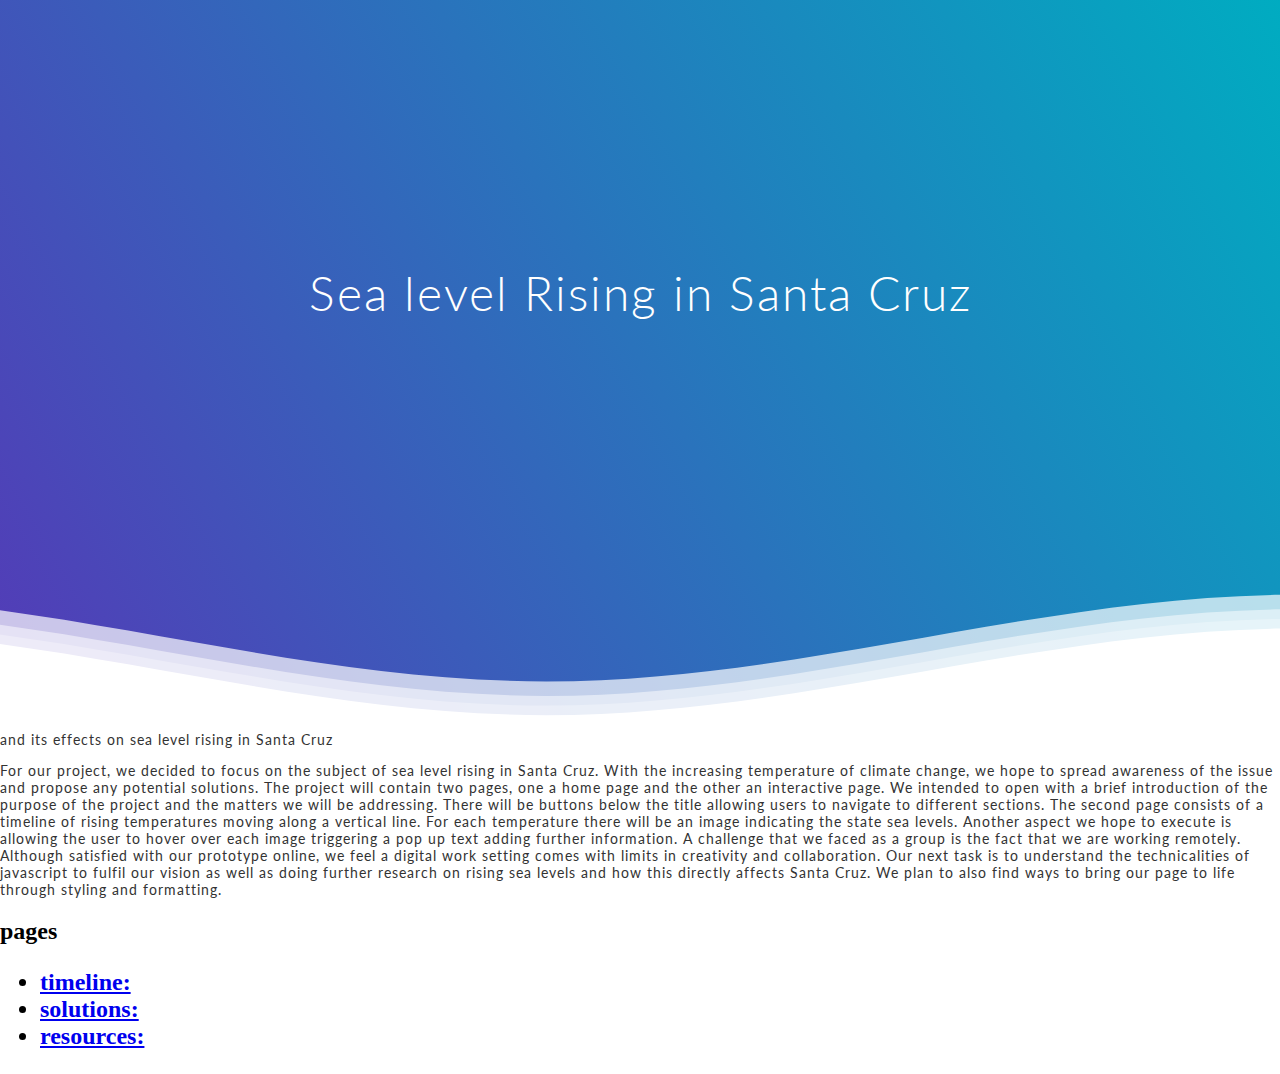
==== index.html @ b076991b "Update index.html" ====
<!DOCTYPE html>
<html lang="eng" dir"Itr">
<head>
	<link rel="stylesheet" type="text/css" href="css/lab.css">
	<meta charset="utf-8">
	<title>team-five-project Homepage</title>
	<!--link rel="stylesheet" type="text/css" href="css/site.css"-->
</head>
<body>
	<div>
    <div class="header">
		    <div class="inner-header flex">
          <h1> Sea level Rising in Santa Cruz </h1>
        </div>
        <div>
          <svg class="waves" xmln="http://www.w3.org/2000/svg"
          xmlns:xlink="http://www.w3.org/1999/xlink"
          viewBox="0 24 150 28" preserveAspectRatio="none" shape-rendering="auto">
          <defs>
            <path id="gentle-wave" d="M-160 44c30 0 58-18 88-18s 58 18 88 18
            58-18 88-18 58 18 88 18 v44h-352z" />
          </defs>
          <g class="parallax">
            <use xlink:href="#gentle-wave" x="48" y="0" fill="rgba(255,255,255,0.7)"
            />
            <use xlink:href="#gentle-wave" x="48" y="3" fill="rgba(255,255,255,0.5)"
            />
            <use xlink:href="#gentle-wave" x="48" y="5" fill="rgba(255,255,255,0.3)"
            />
            <use xlink:href="#gentle-wave" x="48" y="7" fill="#fff"
            />
          </g>
        </svg>
        </div>
        </div>
    <p class="small">and  its effects on sea level rising in Santa Cruz</p>


		<p>For our project, we decided to focus on the subject of sea level rising
      in Santa Cruz. With the increasing temperature of climate change, we hope
      to spread awareness of the issue and propose any potential solutions.
      The project will contain two pages, one a home page and the other an
      interactive page. We intended to open with a brief introduction of the
      purpose of the project and the matters we will be addressing. There will
      be buttons below the title allowing users to navigate to different
      sections. The second page consists of a timeline of rising temperatures
      moving along a vertical line. For each temperature there will be an image
      indicating the state sea levels. Another aspect we hope to execute is
      allowing the user to hover over each image triggering a pop up text adding
      further information. A challenge that we faced as a group is the fact that
      we are working remotely. Although satisfied with our prototype online, we
      feel a digital work setting comes with limits in creativity and
      collaboration. Our next task is to understand the technicalities of
      javascript to fulfil our vision as well as doing further research on
      rising sea levels and how this directly affects Santa Cruz. We plan to
      also find ways to bring our page to life through styling and formatting.
		 	 </p>

		</div>

<div id="pages">
	<div class="team 5 project pages">
		<h2>pages<h2>
			<ul>

				<li><a href="timeline/">timeline: </a></li>
				<li><a href="solutions/">solutions: </a></li>
				<li><a href="resources/">resources: </a></li>
			</ul>
		</div>
</div>

	</body>
</html>
---- css/lab.css ----
@import url(//fonts.googleapis.com/css?family=Lato:300:400);

body{
  margin: 0;
}

h1 {
  font-family: 'Lato', sans-serif;
  font-weight:300;
  letter-spacing: 2px;
  font-size: 48px;
}

p{
  font-family: 'Lato', sans-serif;
  letter-spacing: 1px;
  font-size:14px;
  color: #333333
}

.header{
  position: relative;
  text-align: center;
  background:linear-gradient(60deg, rgba(84,58,183,1) 0%,
  rgba(0,172,193,1) 100%);
  color:white;
}

.inner-header{
  height:65vh;
  width:100%;
  margin:0;
  padding:0;
}

.flex{
  display: flex;
  justify-content: center;
  align-items: center;
  text-align: center;
}

.waves{
  position: relative;
  width: 100%;
  height:15vh;
  margin-bottom:-7px;
  min-height:100px;
  max-height:150px;
}

/*waves animation*/

.parallax > use {
  animation: move-forever 25s cubic-bezier(.55,.5,.45,.5)     infinite;
}
.parallax > use:nth-child(1) {
  animation-delay: -2s;
  animation-duration: 7s;
}
.parallax > use:nth-child(2) {
  animation-delay: -3s;
  animation-duration: 10s;
}
.parallax > use:nth-child(3) {
  animation-delay: -4s;
  animation-duration: 13s;
}
.parallax > use:nth-child(4) {
  animation-delay: -5s;
  animation-duration: 20s;
}
@keyframes move-forever {
  0% {
   transform: translate3d(-90px,0,0);
  }
  100% {
    transform: translate3d(85px,0,0);
  }
}
/*Shrinking for mobile*/
@media (max-width: 768px) {
  .waves {
    height:40px;
    min-height:40px;
  }
  .content {
    height:30vh;
  }
  h1 {
    font-size:24px;
  }
}
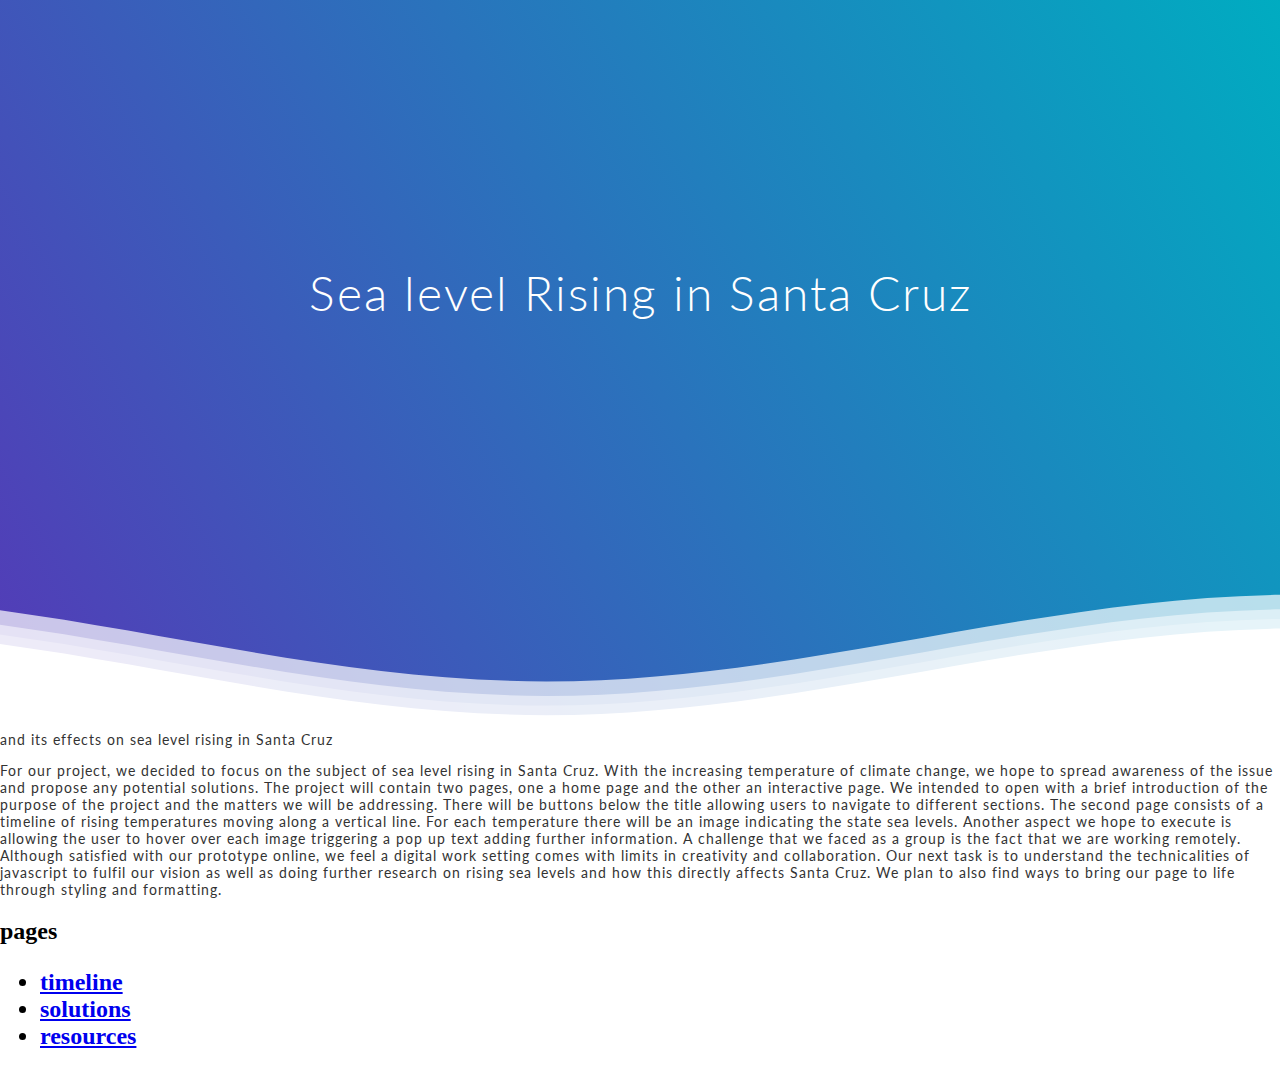
==== commit 2740d912: "Update index.html" ====
--- a/index.html
+++ b/index.html
@@ -63,9 +63,9 @@
 		<h2>pages<h2>
 			<ul>
 
-				<li><a href="timeline/">timeline: </a></li>
-				<li><a href="solutions/">solutions: </a></li>
-				<li><a href="resources/">resources: </a></li>
+				<li><a href="timeline/">timeline </a></li>
+				<li><a href="solutions/">solutions </a></li>
+				<li><a href="resource/">resources </a></li>
 			</ul>
 		</div>
 </div>
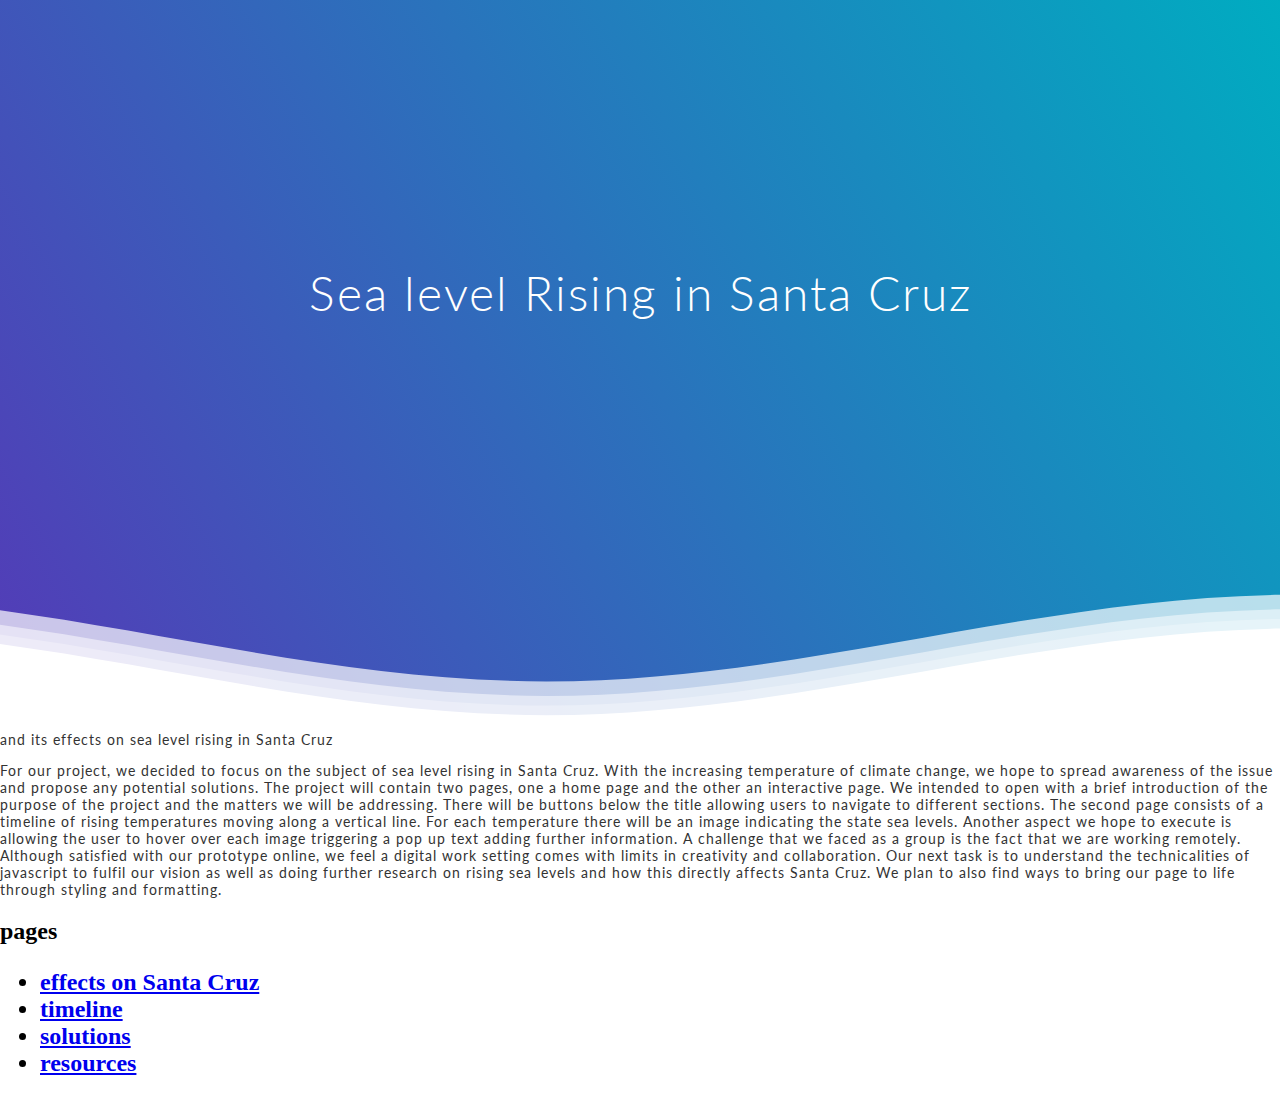
==== commit bb828080: "added link to effects" ====
--- a/index.html
+++ b/index.html
@@ -62,7 +62,7 @@
 	<div class="team 5 project pages">
 		<h2>pages<h2>
 			<ul>
-
+				<li><a href="effects/">effects on Santa Cruz</a></li>
 				<li><a href="timeline/">timeline </a></li>
 				<li><a href="solutions/">solutions </a></li>
 				<li><a href="resource/">resources </a></li>
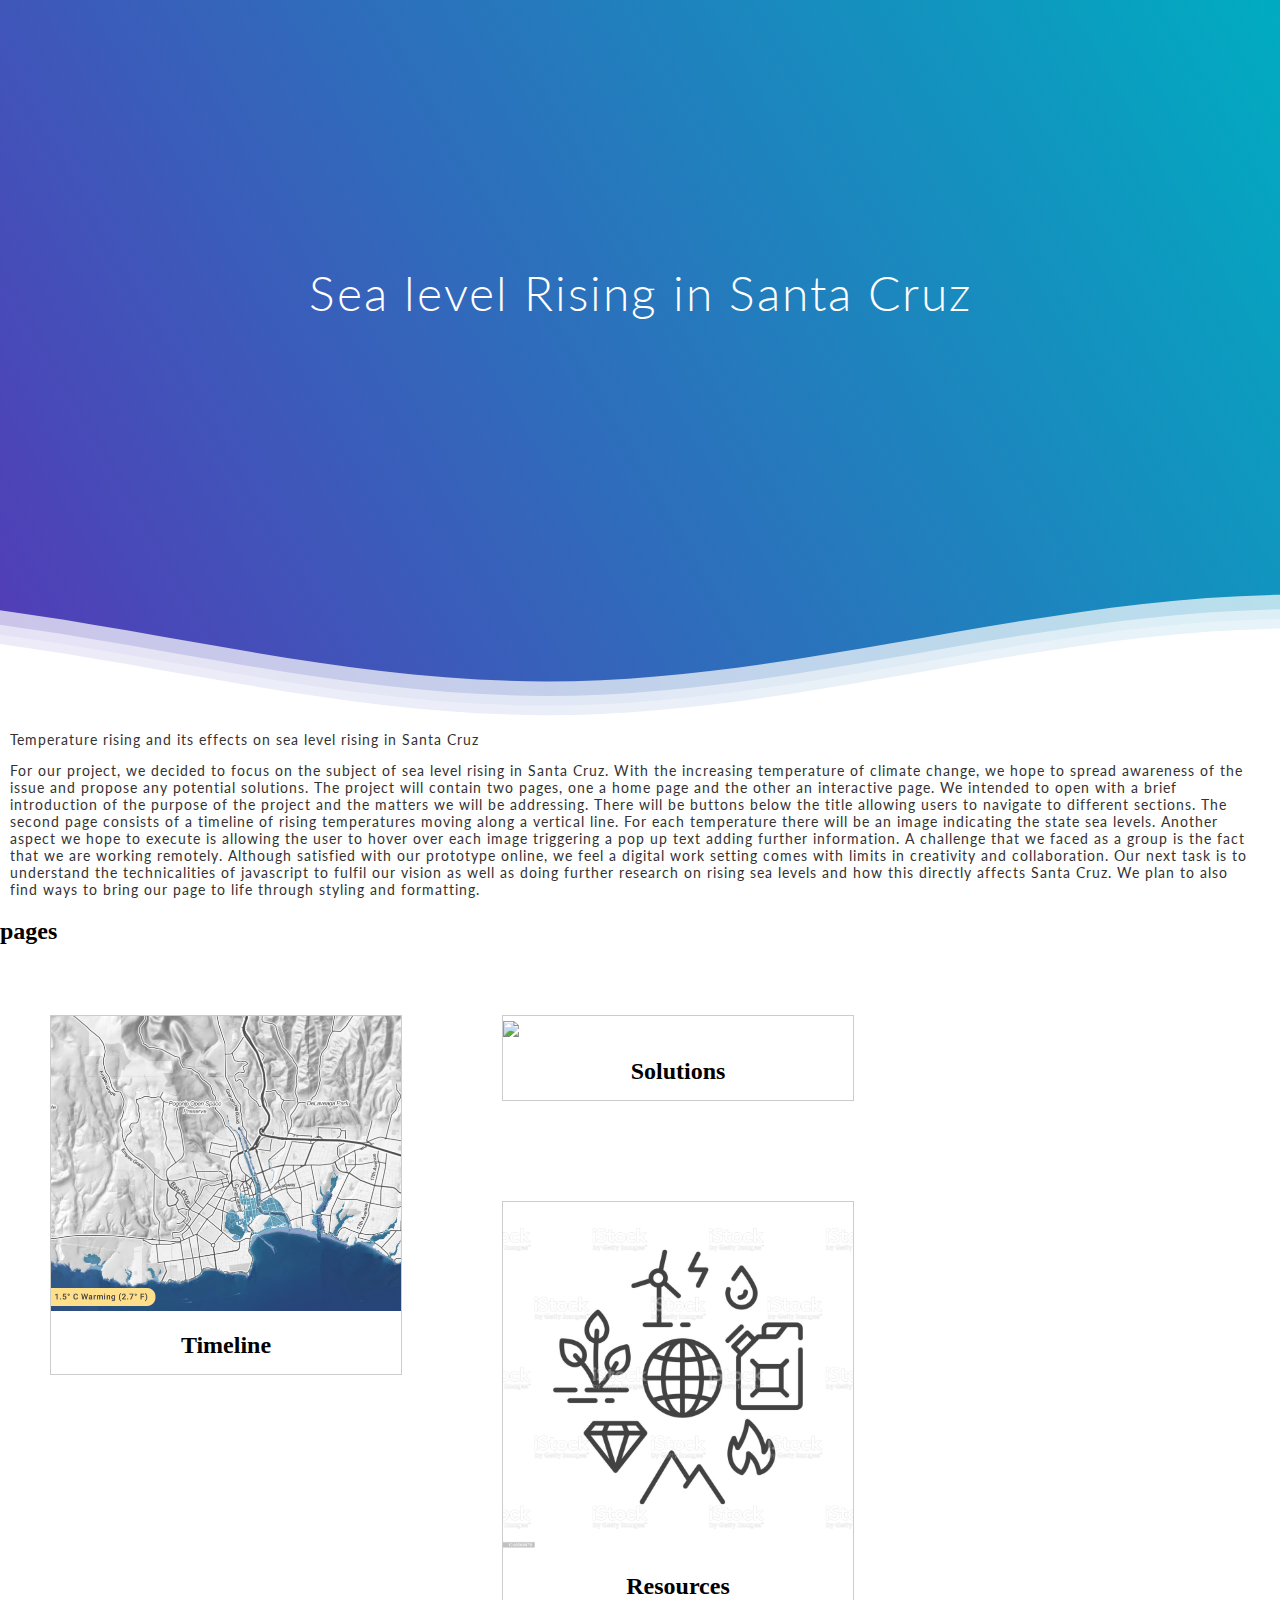
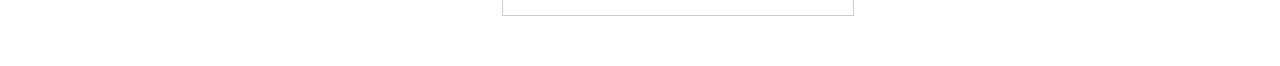
==== commit f33ca099: "css update" ====
--- a/index.html
+++ b/index.html
@@ -33,7 +33,8 @@
         </svg>
         </div>
         </div>
-    <p class="small">and  its effects on sea level rising in Santa Cruz</p>
+		<div id="info">
+    <p class="small">Temperature rising and  its effects on sea level rising in Santa Cruz</p>
 
 
 		<p>For our project, we decided to focus on the subject of sea level rising
@@ -55,18 +56,40 @@
       rising sea levels and how this directly affects Santa Cruz. We plan to
       also find ways to bring our page to life through styling and formatting.
 		 	 </p>
-
+		</div>
 		</div>
 
 <div id="pages">
 	<div class="team 5 project pages">
+
 		<h2>pages<h2>
-			<ul>
-				<li><a href="effects/">effects on Santa Cruz</a></li>
-				<li><a href="timeline/">timeline </a></li>
-				<li><a href="solutions/">solutions </a></li>
-				<li><a href="resource/">resources </a></li>
-			</ul>
+
+			<div id="links">
+
+				<div id="timeline" class="link">
+				<a href="timeline/" id="timeline_link">
+					<img id="timeline_img" src="timeline/img/twodegrees.png"/>
+				</a>
+				<div class="desc">Timeline</div>
+				</div>
+
+				<div id="solutions" class="link">
+				<a href="solutions/" id="solutions_link">
+					<img id="solutions_img"
+					src="https://live.staticflickr.com/65535/51696273872_d6b89d961e_z.jpg"
+					/>
+				</a>
+				<div class="desc">Solutions</div>
+				</div>
+
+				<div id="resources" class="link">
+				<a href="resource/" id="resources_link">
+					<img id="resources" src="pics/resources.jpeg"/>
+				</a>
+				<div class="desc">Resources</div>
+				</div>
+
+			</div>
 		</div>
 </div>
 
--- a/css/lab.css
+++ b/css/lab.css
@@ -2,6 +2,10 @@
 
 body{
   margin: 0;
+}
+
+#info{
+  margin:10px;
 }
 
 h1 {
@@ -15,6 +19,7 @@
   font-family: 'Lato', sans-serif;
   letter-spacing: 1px;
   font-size:14px;
+  margin-right: 10px;
   color: #333333
 }
 
@@ -91,3 +96,46 @@
     font-size:24px;
   }
 }
+
+div.link img{
+  width: 100%;
+  height: auto;
+}
+
+div.link{
+  margin: 50px;
+  border: 1px solid #ccc;
+  float: left;
+  width: 350px;
+}
+
+div.link:hover{
+  border: 1px solid #777;
+}
+
+div.desc{
+  padding: 15px;
+  text-align: center;
+}
+
+#timeline_link{
+  position: relative;
+  width: 200px;
+}
+
+#solutions_link{
+  position: relative;
+  width: 400px;
+}
+
+#resources_link{
+  position: relative;
+  width: 200px;
+}
+.center{
+  position: absolute;
+  top: 50%;
+  width: 100%;
+  text-align: center;
+  font-size: 18px;
+}
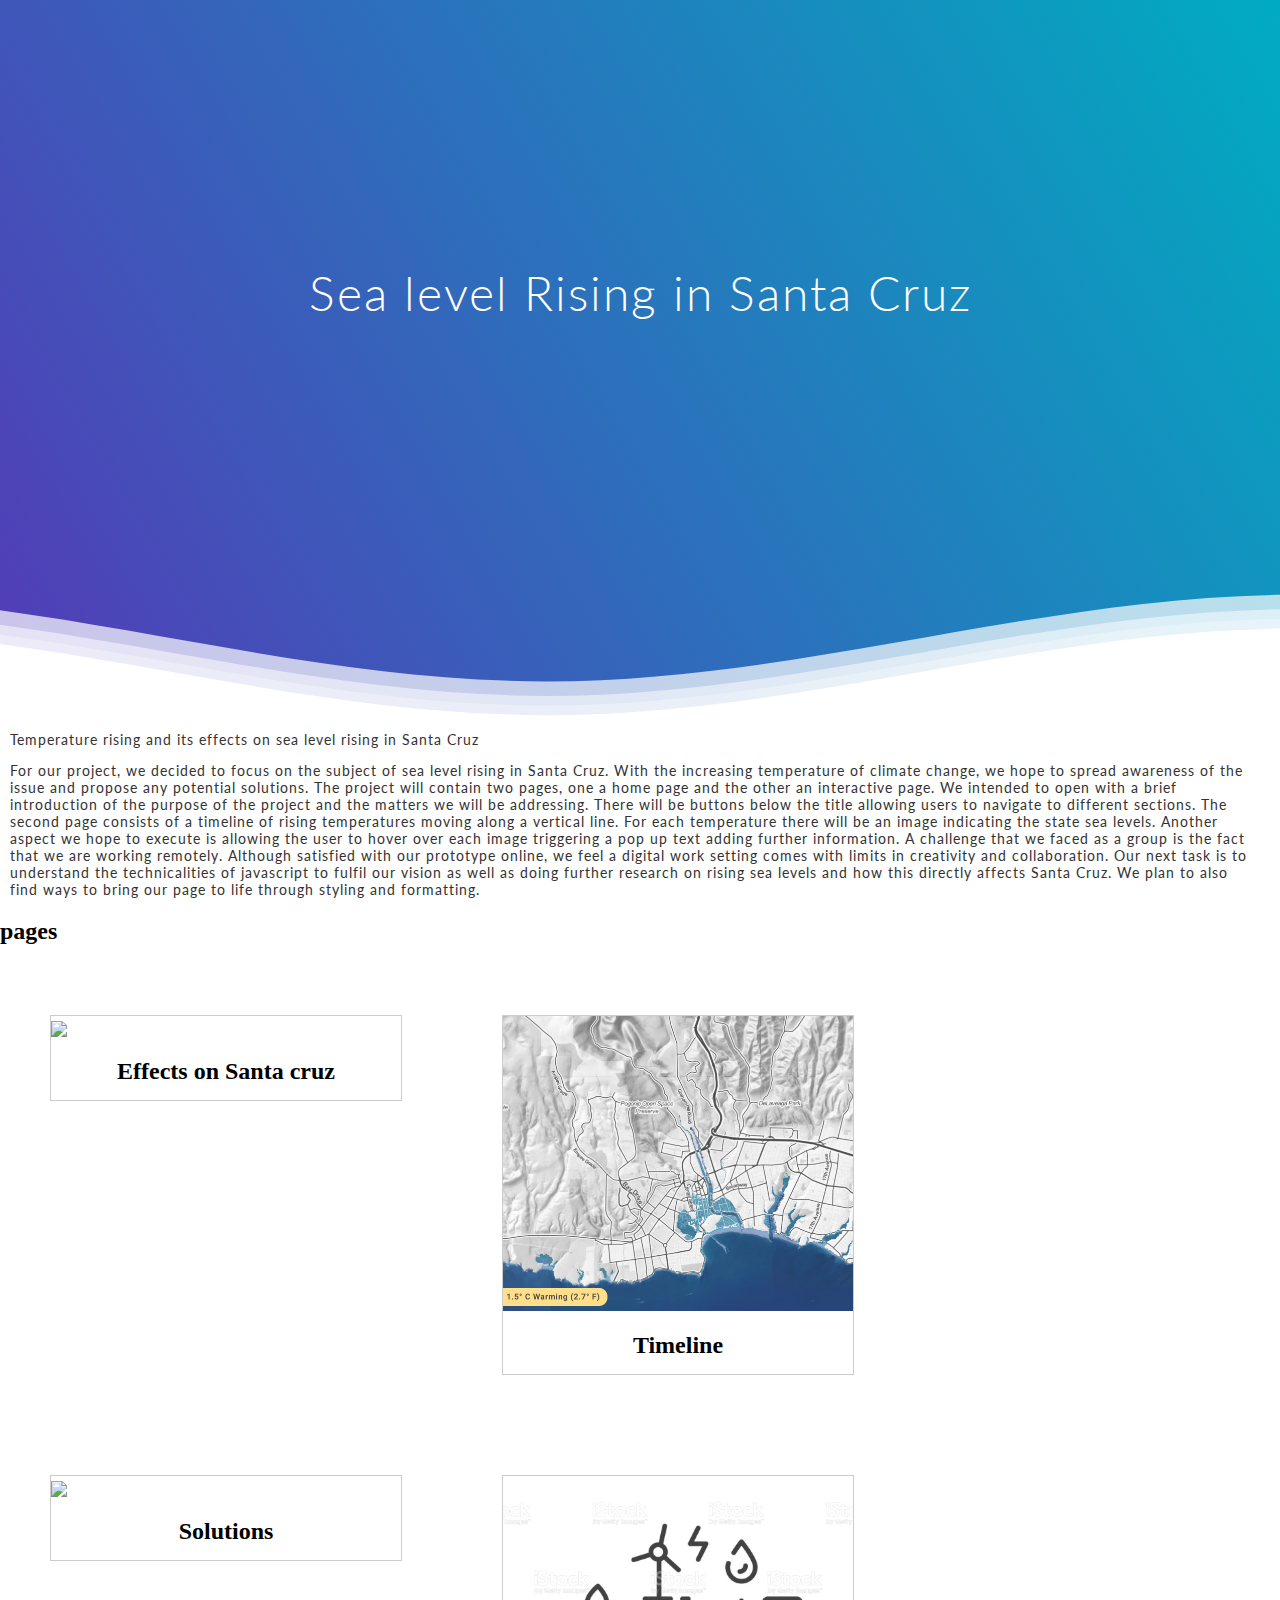
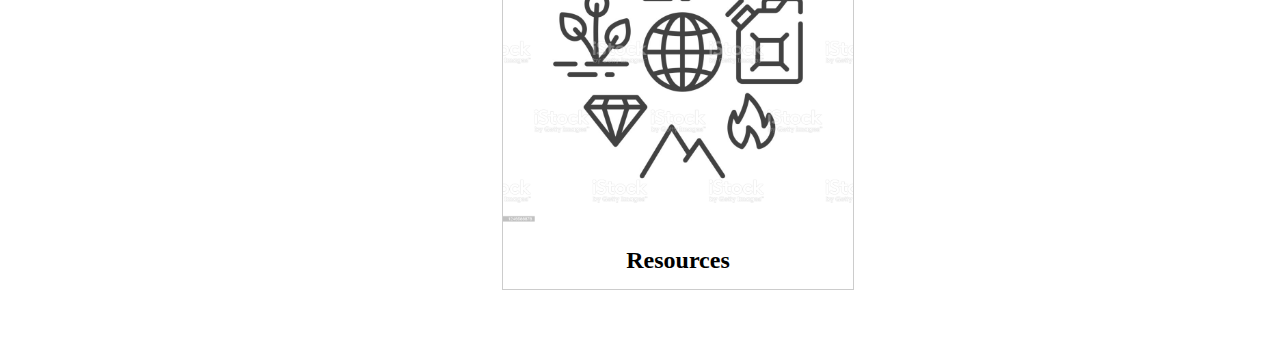
==== commit 39a9944a: "Update index.html" ====
--- a/index.html
+++ b/index.html
@@ -66,6 +66,14 @@
 
 			<div id="links">
 
+				<div id="effect" class="link">
+				<a href="effects/" id="effects_link">
+					<img id="effects_img" src="effects/img/waves.png"/>
+				</a>
+				<div class="desc">Effects on Santa cruz</div>
+				</div>
+
+
 				<div id="timeline" class="link">
 				<a href="timeline/" id="timeline_link">
 					<img id="timeline_img" src="timeline/img/twodegrees.png"/>
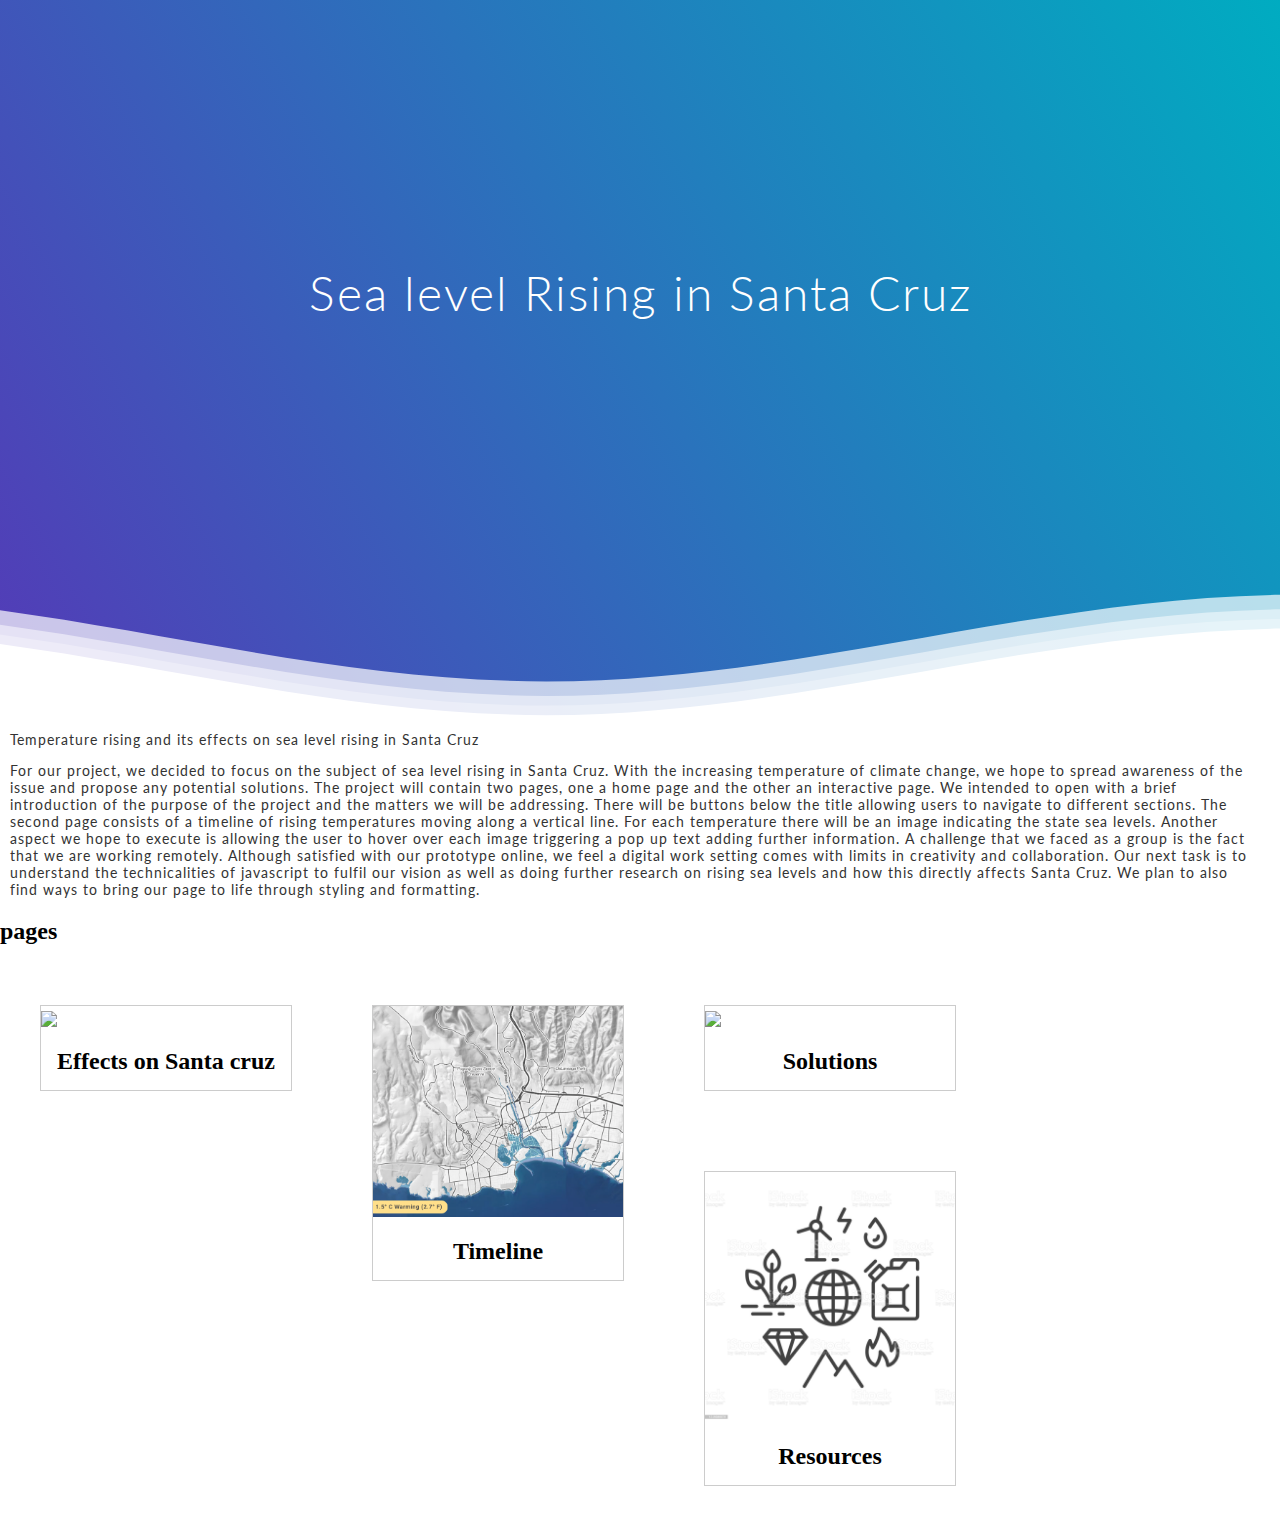
==== commit 0d1ae5a0: "css update" ====
--- a/index.html
+++ b/index.html
@@ -68,7 +68,8 @@
 
 				<div id="effect" class="link">
 				<a href="effects/" id="effects_link">
-					<img id="effects_img" src="effects/img/waves.png"/>
+					<img id="effects_img"
+					src="https://www.coastal.ca.gov/access-photos/09_santa_cruz/04_santa_cruz_central/Santa_Cruz_Main_Beach_2013_11_17_9828.jpg"/>
 				</a>
 				<div class="desc">Effects on Santa cruz</div>
 				</div>
--- a/css/lab.css
+++ b/css/lab.css
@@ -103,10 +103,10 @@
 }
 
 div.link{
-  margin: 50px;
+  margin: 40px;
   border: 1px solid #ccc;
   float: left;
-  width: 350px;
+  width: 250px;
 }
 
 div.link:hover{
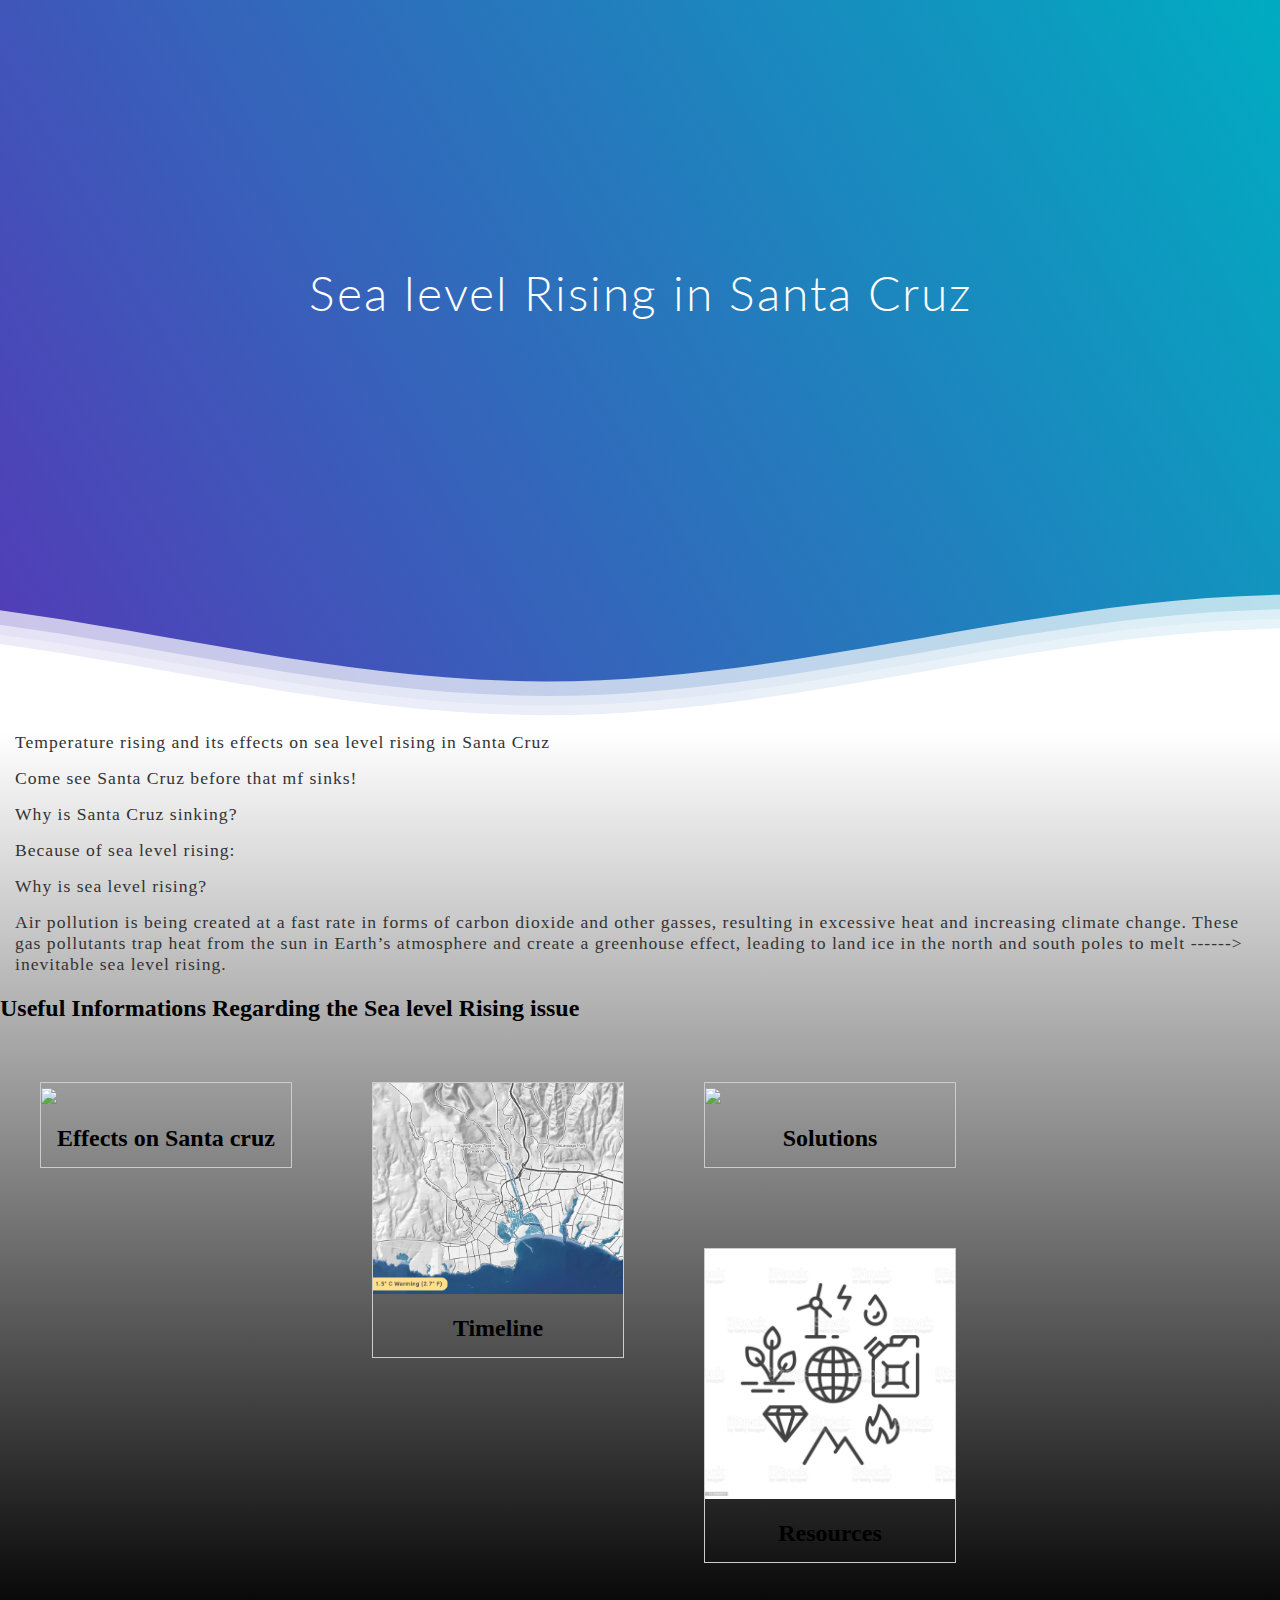
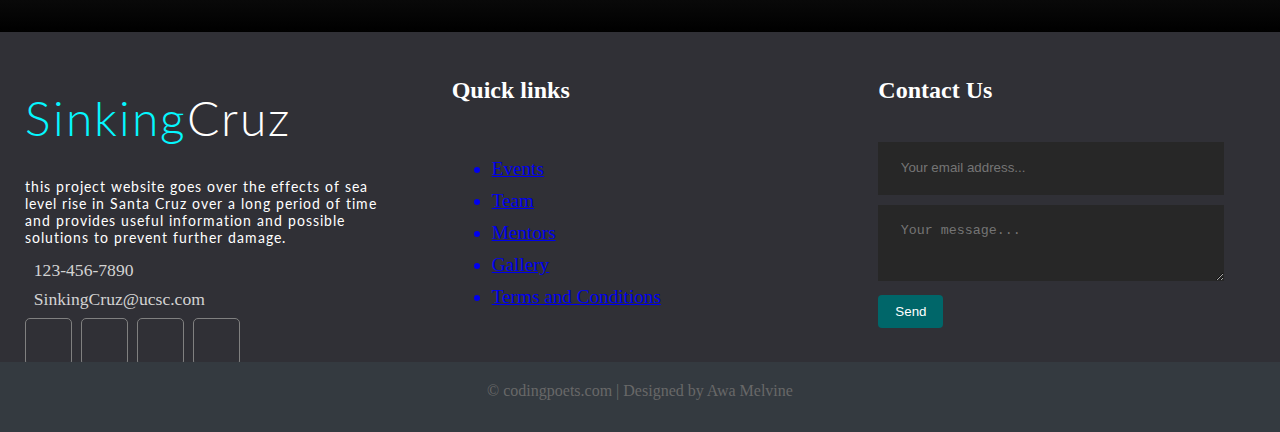
==== commit 51e489e6: "main page update" ====
--- a/index.html
+++ b/index.html
@@ -2,12 +2,12 @@
 <html lang="eng" dir"Itr">
 <head>
 	<link rel="stylesheet" type="text/css" href="css/lab.css">
+	<script src="https://kit.fontawesome.com/f7516b8578.js" crossorigin="anonymous"></script>
 	<meta charset="utf-8">
 	<title>team-five-project Homepage</title>
 	<!--link rel="stylesheet" type="text/css" href="css/site.css"-->
 </head>
 <body>
-	<div>
     <div class="header">
 		    <div class="inner-header flex">
           <h1> Sea level Rising in Santa Cruz </h1>
@@ -33,36 +33,28 @@
         </svg>
         </div>
         </div>
-		<div id="info">
-    <p class="small">Temperature rising and  its effects on sea level rising in Santa Cruz</p>
+	<div class="page-wrapper">
+		<div class="page-text">
+    <p>Temperature rising and  its effects on sea level rising in Santa Cruz</p>
 
 
-		<p>For our project, we decided to focus on the subject of sea level rising
-      in Santa Cruz. With the increasing temperature of climate change, we hope
-      to spread awareness of the issue and propose any potential solutions.
-      The project will contain two pages, one a home page and the other an
-      interactive page. We intended to open with a brief introduction of the
-      purpose of the project and the matters we will be addressing. There will
-      be buttons below the title allowing users to navigate to different
-      sections. The second page consists of a timeline of rising temperatures
-      moving along a vertical line. For each temperature there will be an image
-      indicating the state sea levels. Another aspect we hope to execute is
-      allowing the user to hover over each image triggering a pop up text adding
-      further information. A challenge that we faced as a group is the fact that
-      we are working remotely. Although satisfied with our prototype online, we
-      feel a digital work setting comes with limits in creativity and
-      collaboration. Our next task is to understand the technicalities of
-      javascript to fulfil our vision as well as doing further research on
-      rising sea levels and how this directly affects Santa Cruz. We plan to
-      also find ways to bring our page to life through styling and formatting.
-		 	 </p>
+		<p>Come see Santa Cruz before that mf sinks!</p>
+		<p>Why is Santa Cruz sinking?</p>
+		<p>Because of sea level rising:</p>
+		<p>Why is sea level rising?<p>
+		<p>Air pollution is being created at a fast rate in forms of carbon dioxide and
+		other gasses, resulting in excessive heat and increasing climate change. These
+		gas pollutants trap heat from the sun in Earth’s atmosphere and create a
+		greenhouse effect, leading to land ice in the north and south poles to melt
+		------> inevitable sea level rising.
+		</p>
 		</div>
-		</div>
+
 
 <div id="pages">
 	<div class="team 5 project pages">
 
-		<h2>pages<h2>
+		<h2 margin=10px>Useful Informations Regarding the Sea level Rising issue<h2>
 
 			<div id="links">
 
@@ -101,6 +93,62 @@
 			</div>
 		</div>
 </div>
+</div>
+
+<div class="footer">
+	<div class="footer-content">
+
+		<div class="footer-section about">
+			<h1 class="logo-text"><span>Sinking</span>Cruz</h1>
+			<p>
+				this project website goes over the effects of sea level rise in Santa
+				Cruz over a long period of time and provides useful information and
+				possible solutions to prevent further damage.
+			</p>
+			<div class="contact">
+				<span><i class="fas fa-phone"></i> &nbsp; 123-456-7890</span>
+				<span><i class="fas fa-envelope"></i> &nbsp; SinkingCruz@ucsc.com</span>
+			</div>
+			<div class="socials">
+				<a href="#"><i class="fab fa-facebook"></i></a>
+				<a href="#"><i class="fab fa-instagram"></i></a>
+				<a href="#"><i class="fab fa-twitter"></i></a>
+				<a href="#"><i class="fab fa-youtube"></i></a>
+			</div>
+		</div>
+
+		<div class="footer-section links">
+			<h2>Quick links</h2>
+			<br>
+			<ul>
+				<a href="#"><li>Events</li></a>
+				<a href="#"><li>Team</li></a>
+				<a href="#"><li>Mentors</li></a>
+				<a href="#"><li>Gallery</li></a>
+				<a href="#"><li>Terms and Conditions</li></a>
+			</ul>
+		</div>
+
+		<div class="footer-section contact-form">
+			<h2>Contact Us</h2>
+			<br>
+			<form action="index.html" method="post">
+				<input type="email" name="email" class="text-input contact-input" placeholder="Your email address...">
+				<textarea name="message" class="text-input contact-input" placeholder="Your message..."></textarea>
+				<button type="submit" class="btn btn-big">
+					<i class="fas fa-envlope"></i>
+					Send
+				</button>
+			</form>
+		</div>
+
+	</div>
+
+	<div class="footer-bottom">
+		&copy; codingpoets.com | Designed by Awa Melvine
+	</div>
+</div>
+
 
 	</body>
 </html>
--- a/css/lab.css
+++ b/css/lab.css
@@ -1,6 +1,7 @@
 @import url(//fonts.googleapis.com/css?family=Lato:300:400);
 
-body{
+html, body{
+  height: 100%;
   margin: 0;
 }
 
@@ -97,12 +98,18 @@
   }
 }
 
+.page-wrapper{
+  min-height: 100%;
+  background-image: linear-gradient(white, black);
+}
+
 div.link img{
   width: 100%;
   height: auto;
 }
 
 div.link{
+  height: 100%;
   margin: 40px;
   border: 1px solid #ccc;
   float: left;
@@ -132,6 +139,13 @@
   position: relative;
   width: 200px;
 }
+
+.page-text p {
+  font-family: 'Times New Roman';
+  margin: 15px;
+  font-size: 1.1em;
+}
+
 .center{
   position: absolute;
   top: 50%;
@@ -139,3 +153,116 @@
   text-align: center;
   font-size: 18px;
 }
+
+/* FOOTER */
+.footer{
+  background: #303036;
+  color: #d3d3d3;
+  height: 400px;
+  position: relative;
+}
+
+.footer .footer-content{
+  height: 350px;
+  display: flex;
+}
+
+.footer .footer-content .footer-section{
+  flex: 1;
+  padding: 25px;
+}
+
+.footer .footer-content h1,
+.footer .footer-content h2{
+  color: white;
+}
+
+.footer .footer-content .about h1 span {
+  color: #05f7ff;
+}
+
+.footer .footer-content .about p {
+  color: white;
+}
+
+.footer .footer-content .about .contact span {
+  display: block;
+  font-size: 1.1em;
+  margin-bottom: 8px;
+}
+
+.footer .footer-content .about .socials a {
+  border: 1px solid grey;
+  width: 45px;
+  height: 41px;
+  padding-top: 5px;
+  margin-right: 5px;
+  text-align: center;
+  display: inline-block;
+  font-size: 1.3em;
+  border-radius: 5px;
+  transition: all .3s;
+}
+
+.footer .footer-content .about .socials a:hover {
+  border: 1px solid white;
+  color: white;
+  transition: all .3s;
+}
+
+.footer .footer-content .links ul {
+  color: white;
+}
+
+.footer .footer-content .links ul a{
+  display: block;
+  margin-bottom: 10px;
+  font-size: 1.2em;
+  transition: all .3s;
+}
+
+.footer .footer-content .links ul a:hover {
+  color: white;
+  margin-left: 15px;
+  transition: all .3s;
+}
+
+.footer .footer-content .contact-form .contact-input {
+  width: 80%;
+  background: #272727;
+  color: #bedbed;
+  margin-bottom: 10px;
+  line-height: 1.5rem;
+  padding: .9rem 1.4rem;
+  border: none;
+}
+
+.footer .footer-content .contact-form .contact-input:focus {
+  background: #1a1a1a;
+}
+
+
+.footer .footer-bottom{
+  background: #343a40;
+  color: #686868;
+  height: 50px;
+  width: 100%;
+  text-align: center;
+  position: absolute;
+  bottom: 0px;
+  left: 0px;
+  padding-top: 20px;
+}
+
+.btn {
+  padding: .5rem 1rem;
+  background: #006669;
+  color: white;
+  border: 1px solid transparent;
+  border-radius: .25rem;
+}
+
+.btn:hover {
+  color: white !important;
+  background: #005255;
+}
